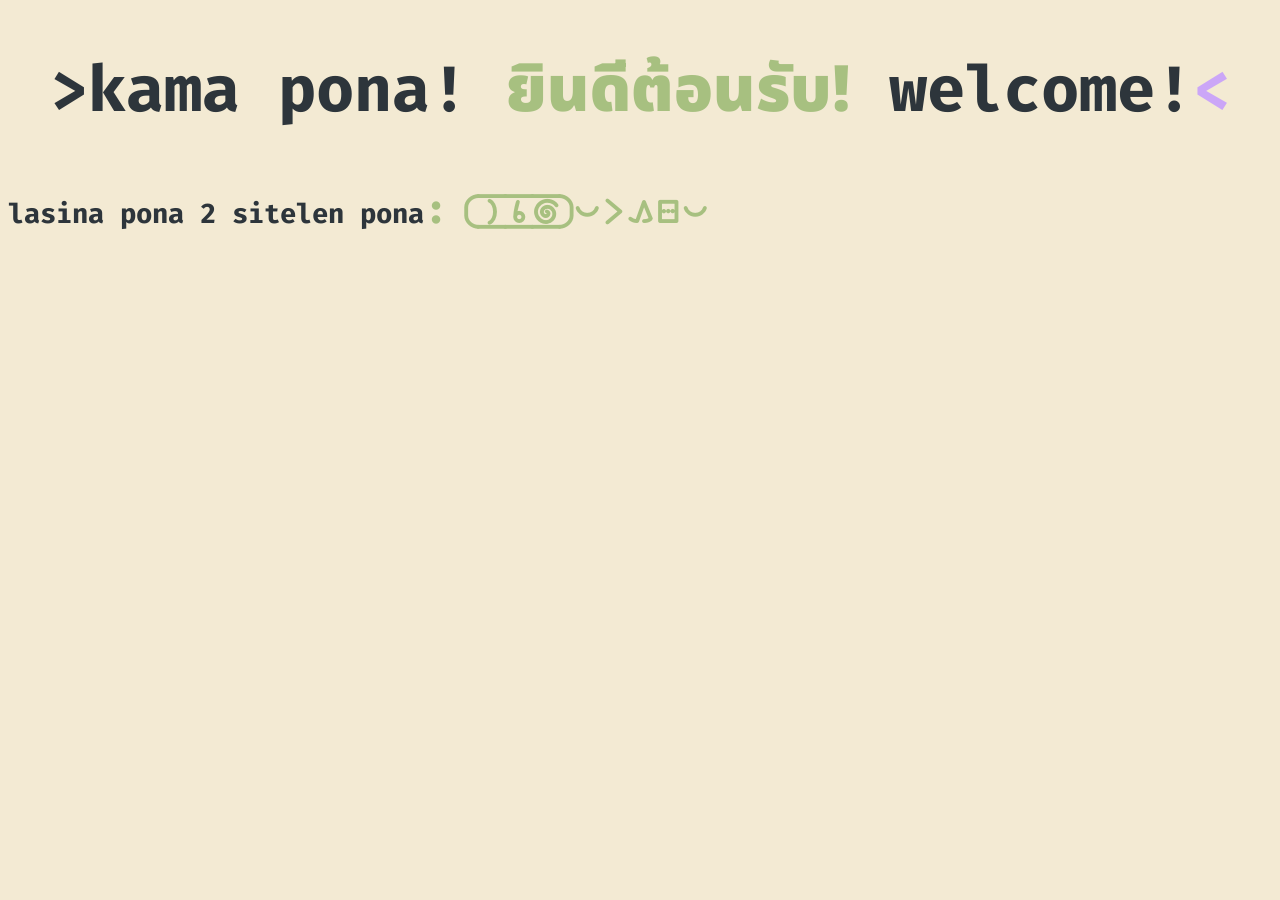
==== index.html @ a3fa7ed1 "piss en shid" ====
<!DOCTYPE html>

<head>
    <meta charset="utf-8">
    <link rel="stylesheet" href="/cas.css">
    <link rel="icon" type="image/x-icon" href="/sitelen/favicon.png">
    <title>mi mi mi</title>
</head>

<body class="bak">
    <h1 style="text-align: center;">>kama pona! <span class="accent"
            style="font-family: notoSansThai;">ยินดีต้อนรับ!</span> welcome!<span style="color: #cba6f7;">&lt</span>
    </h1>
    <p>lasina pona 2 sitelen pona<span style="font-size: 3.1415vw;" class="accent">:</span> <a
            href="/lasina2sitelen/index.html" class="accent" style="font-family: nasinNanpa;">[la sina nasa] pona li
            kama sitelen pona</a></p>
</body>
---- cas.css ----
@font-face {
    font-family: firaCode;
    src: url('/font/firacode_vfw.ttf');
}

@font-face {
    font-family: nasinNanpa;
    src: url('/font/nasin_nanpa.otf');
}

@font-face {
    font-family: notoSansThai;
    src: url('/font/noto_sans_thai.ttf');
}

a,
u,
p {
    color: #2D353B;
    text-decoration: none;
    font-size: 2.1415vw;
    font-family: firaCode;
    font-weight: Bold;
}

h1 {
    font-size: 5vw;
    color: #2D353B;
    text-decoration: none;
    font-family: firaCode;
    font-weight: Bold;
}

input {
    background-color: #f1e4c5;
    font-family: firaCode;
    font-size: 2vw;
    border: none;
    outline: 7px solid #a7c080;
    border-radius: 5px;
}

.bak {
    background-color: #f3ead3;
}

.accent {
    color: #a7c080;
    font-weight: bolder;
}
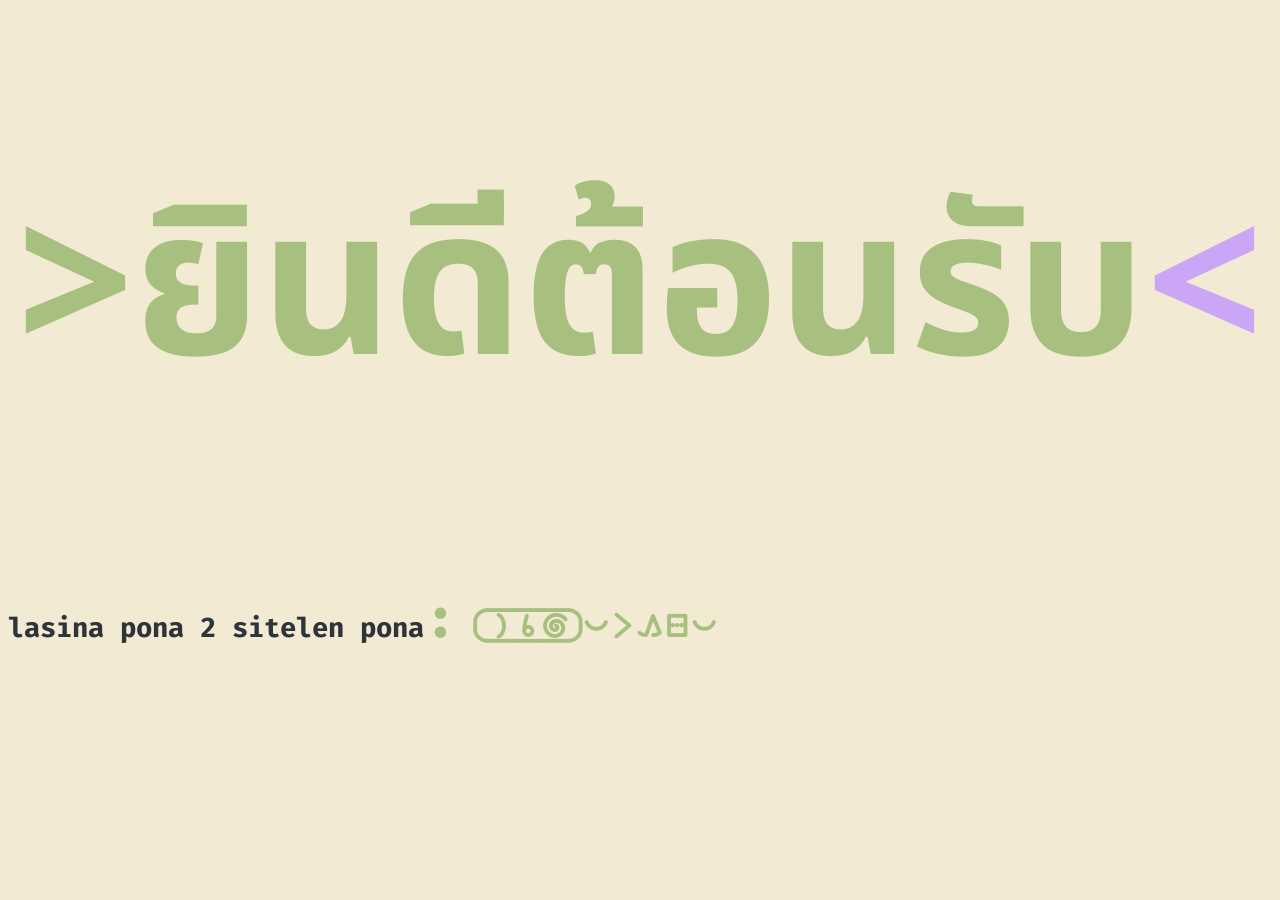
==== commit d6f35448: "see if its better on mobile" ====
--- a/index.html
+++ b/index.html
@@ -8,10 +8,9 @@
 </head>
 
 <body class="bak">
-    <h1 style="text-align: center;">>kama pona! <span class="accent"
-            style="font-family: notoSansThai;">ยินดีต้อนรับ!</span> welcome!<span style="color: #cba6f7;">&lt</span>
+    <h1 class="accent" style="font-size: 16vw; font-family: notoSansThai; text-align: center;">>ยินดีต้อนรับ<span class="accent_unik">&lt</span></h1>
     </h1>
-    <p>lasina pona 2 sitelen pona<span style="font-size: 3.1415vw;" class="accent">:</span> <a
+    <p>lasina pona 2 sitelen pona<span style="font-size: 200%;" class="accent">:</span> <a
             href="/lasina2sitelen/index.html" class="accent" style="font-family: nasinNanpa;">[la sina nasa] pona li
             kama sitelen pona</a></p>
 </body>
--- a/cas.css
+++ b/cas.css
@@ -46,5 +46,11 @@
 
 .accent {
     color: #a7c080;
-    font-weight: bolder;
+}
+.accent_unik {
+    color: #cba6f7;
+}
+
+.tok{
+    font-family: nasinNanpa;
 }
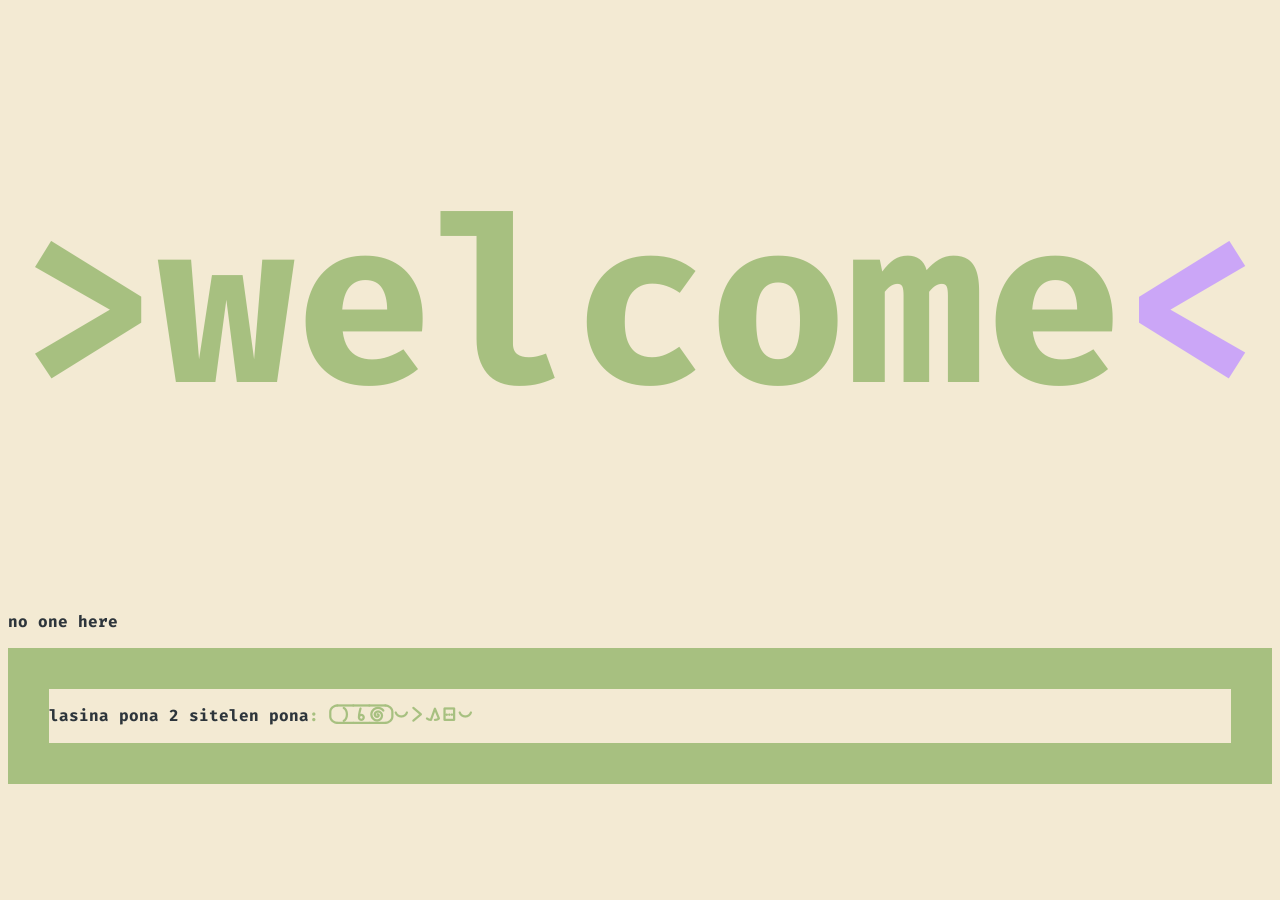
==== commit a6542623: "font size bullshit" ====
--- a/index.html
+++ b/index.html
@@ -8,9 +8,12 @@
 </head>
 
 <body class="bak">
-    <h1 class="accent" style="font-size: 16vw; font-family: notoSansThai; text-align: center;">>ยินดีต้อนรับ<span class="accent_unik">&lt</span></h1>
+    <h1 class="accent" style="text-align: center; font-size: 18vw;">>welcome<span class="accent_unik">&lt</span></h1>
     </h1>
-    <p>lasina pona 2 sitelen pona<span style="font-size: 200%;" class="accent">:</span> <a
-            href="/lasina2sitelen/index.html" class="accent" style="font-family: nasinNanpa;">[la sina nasa] pona li
-            kama sitelen pona</a></p>
+    <p>no one here</p>
+    <div style="border: 41px solid #a7c080;">
+        <p>lasina pona 2 sitelen pona<span class="accent">:</span> <a href="/lasina2sitelen/index.html" class="accent"
+                style="font-family: nasinNanpa;">[la sina nasa] pona li
+                kama sitelen pona</a></p>
+    </div>
 </body>
--- a/cas.css
+++ b/cas.css
@@ -13,18 +13,18 @@
     src: url('/font/noto_sans_thai.ttf');
 }
 
+
 a,
 u,
 p {
     color: #2D353B;
     text-decoration: none;
-    font-size: 2.1415vw;
     font-family: firaCode;
     font-weight: Bold;
+    font-size: 1em;
 }
 
 h1 {
-    font-size: 5vw;
     color: #2D353B;
     text-decoration: none;
     font-family: firaCode;
@@ -36,7 +36,7 @@
     font-family: firaCode;
     font-size: 2vw;
     border: none;
-    outline: 7px solid #a7c080;
+    outline: 1vh solid #a7c080;
     border-radius: 5px;
 }
 
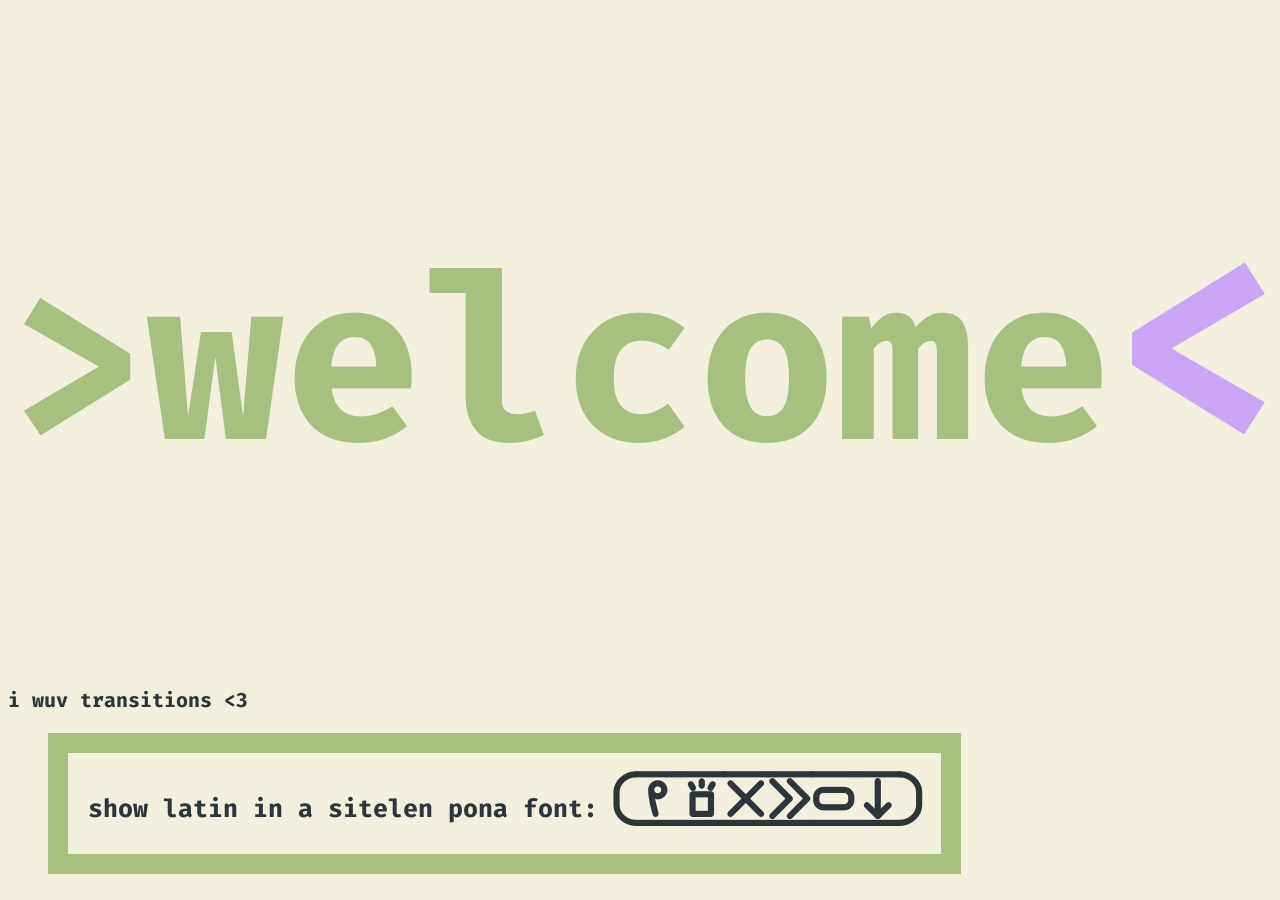
==== commit 6893bcdd: "push before i move" ====
--- a/index.html
+++ b/index.html
@@ -4,16 +4,17 @@
     <meta charset="utf-8">
     <link rel="stylesheet" href="/cas.css">
     <link rel="icon" type="image/x-icon" href="/sitelen/favicon.png">
-    <title>mi mi mi</title>
+    <title>man :c</title>
 </head>
 
 <body class="bak">
-    <h1 class="accent" style="text-align: center; font-size: 18vw;">>welcome<span class="accent_unik">&lt</span></h1>
+    <h1 class="accent doohickey" style="text-align: center; font-size: 18vw;">>welcome<span class="anchor">&lt</span></h1>
     </h1>
-    <p>no one here</p>
-    <div style="border: 41px solid #a7c080;">
-        <p>lasina pona 2 sitelen pona<span class="accent">:</span> <a href="/lasina2sitelen/index.html" class="accent"
-                style="font-family: nasinNanpa;">[la sina nasa] pona li
-                kama sitelen pona</a></p>
-    </div>
+    <p>i wuv transitions &lt3</p>
+    <ul>
+        <li class="anchor_with_border"s>
+            <a href="/lasina2sitelen/index.html">show latin in a sitelen pona font: <span class="tok">[mi sona ala e nimi ni]</span></a>
+        </li>
+    </ul>
+
 </body>
--- a/cas.css
+++ b/cas.css
@@ -13,44 +13,107 @@
     src: url('/font/noto_sans_thai.ttf');
 }
 
+:root {
+    --txt_color: #2D353B;
+    --txt_size: 1.25em;
+    --accent: #a7c080;
+    --txtbox_color: #f1e4c5;
+    --anchor_color: #cba6f7;
+    --bg_color: #f2efdf;
+}
+
+
+body {
+    background-color: var(--bg_color);
+}
 
 a,
 u,
-p {
-    color: #2D353B;
+p,
+h1,
+li {
+    color: var(--txt_color);
     text-decoration: none;
     font-family: firaCode;
     font-weight: Bold;
-    font-size: 1em;
+    font-size: var(--txt_size);
 }
 
 h1 {
-    color: #2D353B;
-    text-decoration: none;
+    color: var(--txt_color);
     font-family: firaCode;
     font-weight: Bold;
 }
 
-input {
-    background-color: #f1e4c5;
+.txtbox {
+    display: inline-block;
+    background-color: var(--txtbox_color);
     font-family: firaCode;
-    font-size: 2vw;
+    font-size: var(--txt_size);
     border: none;
-    outline: 1vh solid #a7c080;
+    outline: 0.5em solid var(--accent);
     border-radius: 5px;
+    min-width: 16vw;
+    transition: min-width 1s;
 }
 
-.bak {
-    background-color: #f3ead3;
+.txtbox:not([value=""]) {
+    display: inline-block;
+    background-color: var(--txtbox_color);
+    font-family: firaCode;
+    font-size: var(--txt_size);
+    border: none;
+    outline: 0.5em solid var(--accent);
+    border-radius: 5px;
+    min-width: 32vw;
+    transition: min-width 1s;
 }
 
 .accent {
-    color: #a7c080;
-}
-.accent_unik {
-    color: #cba6f7;
+    color: var(--accent);
 }
 
-.tok{
+.anchor {
+    color: var(--anchor_color);
+    font-size: calc(var(--txt_size));
+    transition: font-size 500ms;
+}
+
+.anchor:hover {
+    color: var(--anchor_color);
+    font-size: calc(var(--txt_size) + 0.25em);
+    transition: font-size 500ms;
+}
+
+.tok {
     font-family: nasinNanpa;
+    font-size: calc(var(--txt_size) + 0.50em);
+}
+
+.anchor_with_border {
+    display: inline-block;
+    border: 1em solid var(--accent);
+    padding: 1em;
+    transition: margin-left 1s;
+    transition: margin-left 3s, border 1s;
+}
+
+.anchor_with_border:hover {
+    display: inline-block;
+    border: 1.25em solid var(--accent);
+    margin-left: 10%;
+    padding: 1em;
+    transition: margin-left 3s, border 1s;
+}
+
+
+.doohickey {
+    transition: transform 8s;
+    transform: rotateY(0deg);
+}
+
+
+.doohickey:hover {
+    transition: transform 8s;
+    transform: rotateY(180deg);
 }
